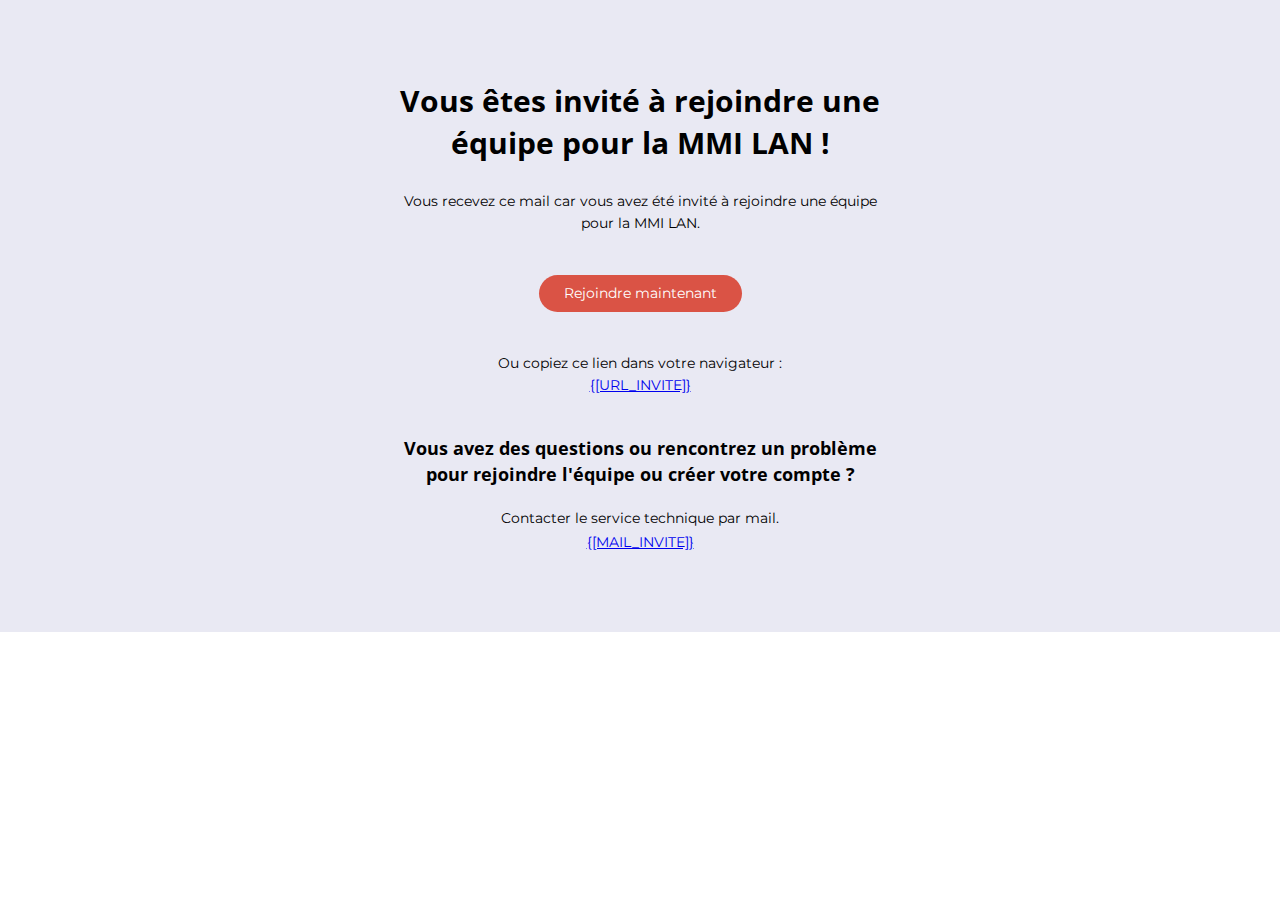
==== lib/mail_template_invite.html @ 9d24f562 "validate the invitation system, some verifications are missing but it'll be ok in the future" ====
<!DOCTYPE html PUBLIC "-//W3C//DTD XHTML 1.0 Transitional //EN" "http://www.w3.org/TR/xhtml1/DTD/xhtml1-transitional.dtd">
<html
  xmlns="http://www.w3.org/1999/xhtml"
  xmlns:v="urn:schemas-microsoft-com:vml"
  xmlns:o="urn:schemas-microsoft-com:office:office"
>
  <!--
/**
 * mmilan, website that manage e-sport teams
 * Propulsed by Arthur Mondon.
 *
 * @author     Arthur Mondon
 *
 * Contributors :
 * -
 *
 */
-->
  <head>
    <!--[if gte mso 9]>
      <xml>
        <o:OfficeDocumentSettings>
          <o:AllowPNG />
          <o:PixelsPerInch>96</o:PixelsPerInch>
        </o:OfficeDocumentSettings>
      </xml>
    <![endif]-->
    <meta http-equiv="Content-Type" content="text/html; charset=UTF-8" />
    <meta name="viewport" content="width=device-width, initial-scale=1.0" />
    <meta name="x-apple-disable-message-reformatting" />
    <!--[if !mso]><!-->
    <meta http-equiv="X-UA-Compatible" content="IE=edge" />
    <!--<![endif]-->
    <title></title>

    <style type="text/css">
      @media only screen and (min-width: 620px) {
        .u-row {
          width: 600px !important;
        }
        .u-row .u-col {
          vertical-align: top;
        }

        .u-row .u-col-100 {
          width: 600px !important;
        }
      }

      @media (max-width: 620px) {
        .u-row-container {
          max-width: 100% !important;
          padding-left: 0px !important;
          padding-right: 0px !important;
        }
        .u-row .u-col {
          min-width: 320px !important;
          max-width: 100% !important;
          display: block !important;
        }
        .u-row {
          width: calc(100% - 40px) !important;
        }
        .u-col {
          width: 100% !important;
        }
        .u-col > div {
          margin: 0 auto;
        }
      }
      body {
        margin: 0;
        padding: 0;
      }

      table,
      tr,
      td {
        vertical-align: top;
        border-collapse: collapse;
      }

      p {
        margin: 0;
      }

      .ie-container table,
      .mso-container table {
        table-layout: fixed;
      }

      * {
        line-height: inherit;
      }

      a[x-apple-data-detectors="true"] {
        color: inherit !important;
        text-decoration: none !important;
      }

      table,
      td {
        color: #000000;
      }
      #u_body a {
        color: #0000ee;
        text-decoration: underline;
      }
      @media (max-width: 480px) {
        #u_content_heading_1 .v-font-size {
          font-size: 26px !important;
        }
        #u_content_text_4 .v-container-padding-padding {
          padding: 0px 10px 40px !important;
        }
        #u_content_text_4 .v-line-height {
          line-height: 170% !important;
        }
        #u_content_button_1 .v-size-width {
          width: 60% !important;
        }
        #u_content_text_7 .v-container-padding-padding {
          padding: 0px 10px 40px !important;
        }
        #u_content_text_7 .v-line-height {
          line-height: 170% !important;
        }
        #u_content_text_3 .v-container-padding-padding {
          padding: 0px 20px 20px !important;
        }
        #u_content_text_2 .v-container-padding-padding {
          padding: 0px 10px 80px !important;
        }
        #u_content_text_6 .v-container-padding-padding {
          padding: 0px 10px 40px !important;
        }
        #u_content_text_6 .v-line-height {
          line-height: 170% !important;
        }
      }
    </style>

    <!--[if !mso]><!-->
    <link
      href="https://fonts.googleapis.com/css?family=Montserrat:400,700&display=swap"
      rel="stylesheet"
      type="text/css"
    />
    <link
      href="https://fonts.googleapis.com/css?family=Open+Sans:400,700&display=swap"
      rel="stylesheet"
      type="text/css"
    />
    <!--<![endif]-->
  </head>

  <body
    class="clean-body u_body"
    style="
      margin: 0;
      padding: 0;
      -webkit-text-size-adjust: 100%;
      background-color: #ffffff;
      color: #000000;
    "
  >
    <!--[if IE]><div class="ie-container"><![endif]-->
    <!--[if mso]><div class="mso-container"><![endif]-->
    <table
      id="u_body"
      style="
        border-collapse: collapse;
        table-layout: fixed;
        border-spacing: 0;
        mso-table-lspace: 0pt;
        mso-table-rspace: 0pt;
        vertical-align: top;
        min-width: 320px;
        margin: 0 auto;
        background-color: #ffffff;
        width: 100%;
      "
      cellpadding="0"
      cellspacing="0"
    >
      <tbody>
        <tr style="vertical-align: top">
          <td
            style="
              word-break: break-word;
              border-collapse: collapse !important;
              vertical-align: top;
            "
          >
            <!--[if (mso)|(IE)]><table width="100%" cellpadding="0" cellspacing="0" border="0"><tr><td align="center" style="background-color: #ffffff;"><![endif]-->

            <div
              class="u-row-container"
              style="padding: 0px; background-color: #e9e9f3"
            >
              <div
                class="u-row"
                style="
                  margin: 0 auto;
                  min-width: 320px;
                  max-width: 600px;
                  overflow-wrap: break-word;
                  word-wrap: break-word;
                  word-break: break-word;
                  background-color: transparent;
                "
              >
                <div
                  style="
                    border-collapse: collapse;
                    display: table;
                    width: 100%;
                    height: 100%;
                    background-color: transparent;
                  "
                >
                  <!--[if (mso)|(IE)]><table width="100%" cellpadding="0" cellspacing="0" border="0"><tr><td style="padding: 0px;background-color: #e9e9f3;" align="center"><table cellpadding="0" cellspacing="0" border="0" style="width:600px;"><tr style="background-color: transparent;"><![endif]-->

                  <!--[if (mso)|(IE)]><td align="center" width="600" style="background-color: #e9e9f3;width: 600px;padding: 0px;border-top: 0px solid transparent;border-left: 0px solid transparent;border-right: 0px solid transparent;border-bottom: 0px solid transparent;border-radius: 0px;-webkit-border-radius: 0px; -moz-border-radius: 0px;" valign="top"><![endif]-->
                  <div
                    class="u-col u-col-100"
                    style="
                      max-width: 320px;
                      min-width: 600px;
                      display: table-cell;
                      vertical-align: top;
                    "
                  >
                    <div
                      style="
                        background-color: #e9e9f3;
                        height: 100%;
                        width: 100% !important;
                        border-radius: 0px;
                        -webkit-border-radius: 0px;
                        -moz-border-radius: 0px;
                      "
                    >
                      <!--[if (!mso)&(!IE)]><!--><div
                        style="
                          height: 100%;
                          padding: 0px;
                          border-top: 0px solid transparent;
                          border-left: 0px solid transparent;
                          border-right: 0px solid transparent;
                          border-bottom: 0px solid transparent;
                          border-radius: 0px;
                          -webkit-border-radius: 0px;
                          -moz-border-radius: 0px;
                        "
                      ><!--<![endif]-->
                        <table
                          id="u_content_heading_1"
                          style="font-family: 'Montserrat', sans-serif"
                          role="presentation"
                          cellpadding="0"
                          cellspacing="0"
                          width="100%"
                          border="0"
                        >
                          <tbody>
                            <tr>
                              <td
                                class="v-container-padding-padding"
                                style="
                                  overflow-wrap: break-word;
                                  word-break: break-word;
                                  padding: 80px 10px 13px;
                                  font-family: 'Montserrat', sans-serif;
                                "
                                align="left"
                              >
                                <h1
                                  class="v-line-height v-font-size"
                                  style="
                                    margin: 0px;
                                    line-height: 140%;
                                    text-align: center;
                                    word-wrap: break-word;
                                    font-weight: normal;
                                    font-family: 'Open Sans', sans-serif;
                                    font-size: 30px;
                                  "
                                >
                                  <div>
                                    <div>
                                      <strong
                                        >Vous êtes invité à rejoindre une équipe
                                        pour la MMI LAN !</strong
                                      >
                                    </div>
                                  </div>
                                </h1>
                              </td>
                            </tr>
                          </tbody>
                        </table>

                        <table
                          id="u_content_text_4"
                          style="font-family: 'Montserrat', sans-serif"
                          role="presentation"
                          cellpadding="0"
                          cellspacing="0"
                          width="100%"
                          border="0"
                        >
                          <tbody>
                            <tr>
                              <td
                                class="v-container-padding-padding"
                                style="
                                  overflow-wrap: break-word;
                                  word-break: break-word;
                                  padding: 13px 50px 40px;
                                  font-family: 'Montserrat', sans-serif;
                                "
                                align="left"
                              >
                                <div
                                  class="v-line-height"
                                  style="
                                    line-height: 160%;
                                    text-align: center;
                                    word-wrap: break-word;
                                  "
                                >
                                  <p style="font-size: 14px; line-height: 160%">
                                    Vous recevez ce mail car vous avez été
                                    invité à rejoindre une équipe pour la MMI
                                    LAN.
                                  </p>
                                </div>
                              </td>
                            </tr>
                          </tbody>
                        </table>

                        <table
                          id="u_content_button_1"
                          style="font-family: 'Montserrat', sans-serif"
                          role="presentation"
                          cellpadding="0"
                          cellspacing="0"
                          width="100%"
                          border="0"
                        >
                          <tbody>
                            <tr>
                              <td
                                class="v-container-padding-padding"
                                style="
                                  overflow-wrap: break-word;
                                  word-break: break-word;
                                  padding: 0px 10px 40px;
                                  font-family: 'Montserrat', sans-serif;
                                "
                                align="left"
                              >
                                <div align="center">
                                  <!--[if mso]><table width="100%" cellpadding="0" cellspacing="0" border="0" style="border-spacing: 0; border-collapse: collapse; mso-table-lspace:0pt; mso-table-rspace:0pt;font-family:'Montserrat',sans-serif;"><tr><td style="font-family:'Montserrat',sans-serif;" align="center"><v:roundrect xmlns:v="urn:schemas-microsoft-com:vml" xmlns:w="urn:schemas-microsoft-com:office:word" href="" style="height:37px; v-text-anchor:middle; width:203px;" arcsize="67.5%" stroke="f" fillcolor="#da5345"><w:anchorlock/><center style="color:#FFFFFF;font-family:'Montserrat',sans-serif;"><![endif]-->
                                  <a
                                    href="{[URL_INVITE]}"
                                    target="_blank"
                                    class="v-size-width"
                                    style="
                                      box-sizing: border-box;
                                      display: inline-block;
                                      font-family: 'Montserrat', sans-serif;
                                      text-decoration: none;
                                      -webkit-text-size-adjust: none;
                                      text-align: center;
                                      color: #ffffff;
                                      background-color: #da5345;
                                      border-radius: 25px;
                                      -webkit-border-radius: 25px;
                                      -moz-border-radius: 25px;
                                      width: 35%;
                                      max-width: 100%;
                                      overflow-wrap: break-word;
                                      word-break: break-word;
                                      word-wrap: break-word;
                                      mso-border-alt: none;
                                    "
                                  >
                                    <span
                                      class="v-line-height"
                                      style="
                                        display: block;
                                        padding: 10px 20px;
                                        line-height: 120%;
                                      "
                                      ><p
                                        style="
                                          font-size: 14px;
                                          line-height: 120%;
                                        "
                                      >
                                        <span
                                          style="
                                            font-size: 14px;
                                            line-height: 16.8px;
                                          "
                                          >Rejoindre maintenant</span
                                        >
                                      </p></span
                                    >
                                  </a>
                                  <!--[if mso]></center></v:roundrect></td></tr></table><![endif]-->
                                </div>
                              </td>
                            </tr>
                          </tbody>
                        </table>

                        <table
                          id="u_content_text_7"
                          style="font-family: 'Montserrat', sans-serif"
                          role="presentation"
                          cellpadding="0"
                          cellspacing="0"
                          width="100%"
                          border="0"
                        >
                          <tbody>
                            <tr>
                              <td
                                class="v-container-padding-padding"
                                style="
                                  overflow-wrap: break-word;
                                  word-break: break-word;
                                  padding: 0px 50px 40px;
                                  font-family: 'Montserrat', sans-serif;
                                "
                                align="left"
                              >
                                <div
                                  class="v-line-height"
                                  style="
                                    line-height: 160%;
                                    text-align: center;
                                    word-wrap: break-word;
                                  "
                                >
                                  <p style="font-size: 14px; line-height: 160%">
                                    Ou copiez ce lien dans votre navigateur :
                                  </p>
                                  <p style="font-size: 14px; line-height: 160%">
                                    <a
                                      rel="noopener"
                                      href="{[URL_INVITE]}"
                                      target="_blank"
                                      >{[URL_INVITE]}</a
                                    >
                                  </p>
                                </div>
                              </td>
                            </tr>
                          </tbody>
                        </table>

                        <table
                          id="u_content_text_3"
                          style="font-family: 'Montserrat', sans-serif"
                          role="presentation"
                          cellpadding="0"
                          cellspacing="0"
                          width="100%"
                          border="0"
                        >
                          <tbody>
                            <tr>
                              <td
                                class="v-container-padding-padding"
                                style="
                                  overflow-wrap: break-word;
                                  word-break: break-word;
                                  padding: 0px 60px 20px;
                                  font-family: 'Montserrat', sans-serif;
                                "
                                align="left"
                              >
                                <div
                                  class="v-line-height"
                                  style="
                                    line-height: 140%;
                                    text-align: center;
                                    word-wrap: break-word;
                                  "
                                >
                                  <p style="font-size: 14px; line-height: 140%">
                                    <span
                                      style="
                                        font-size: 18px;
                                        line-height: 25.2px;
                                        font-family: 'Open Sans', sans-serif;
                                      "
                                      ><strong
                                        >Vous avez des questions ou rencontrez
                                        un problème pour rejoindre l'équipe ou
                                        créer votre compte ?</strong
                                      ></span
                                    >
                                  </p>
                                </div>
                              </td>
                            </tr>
                          </tbody>
                        </table>

                        <table
                          id="u_content_text_2"
                          style="font-family: 'Montserrat', sans-serif"
                          role="presentation"
                          cellpadding="0"
                          cellspacing="0"
                          width="100%"
                          border="0"
                        >
                          <tbody>
                            <tr>
                              <td
                                class="v-container-padding-padding"
                                style="
                                  overflow-wrap: break-word;
                                  word-break: break-word;
                                  padding: 0px 50px 77px;
                                  font-family: 'Montserrat', sans-serif;
                                "
                                align="left"
                              >
                                <div
                                  class="v-line-height"
                                  style="
                                    line-height: 160%;
                                    text-align: center;
                                    word-wrap: break-word;
                                  "
                                >
                                  <p style="font-size: 14px; line-height: 160%">
                                    Contacter le service technique par mail.
                                  </p>
                                  <a
                                    href="mailto:{[MAIL_INVITE]}"
                                    style="font-size: 14px; line-height: 160%"
                                    >{[MAIL_INVITE]}</a
                                  >
                                </div>
                              </td>
                            </tr>
                          </tbody>
                        </table>

                        <!--[if (!mso)&(!IE)]><!-->
                      </div>
                      <!--<![endif]-->
                    </div>
                  </div>
                  <!--[if (mso)|(IE)]></td><![endif]-->
                  <!--[if (mso)|(IE)]></tr></table></td></tr></table><![endif]-->
                </div>
              </div>
            </div>

            <!--[if (mso)|(IE)]></td></tr></table><![endif]-->
          </td>
        </tr>
      </tbody>
    </table>
    <!--[if mso]></div><![endif]-->
    <!--[if IE]></div><![endif]-->
  </body>
</html>
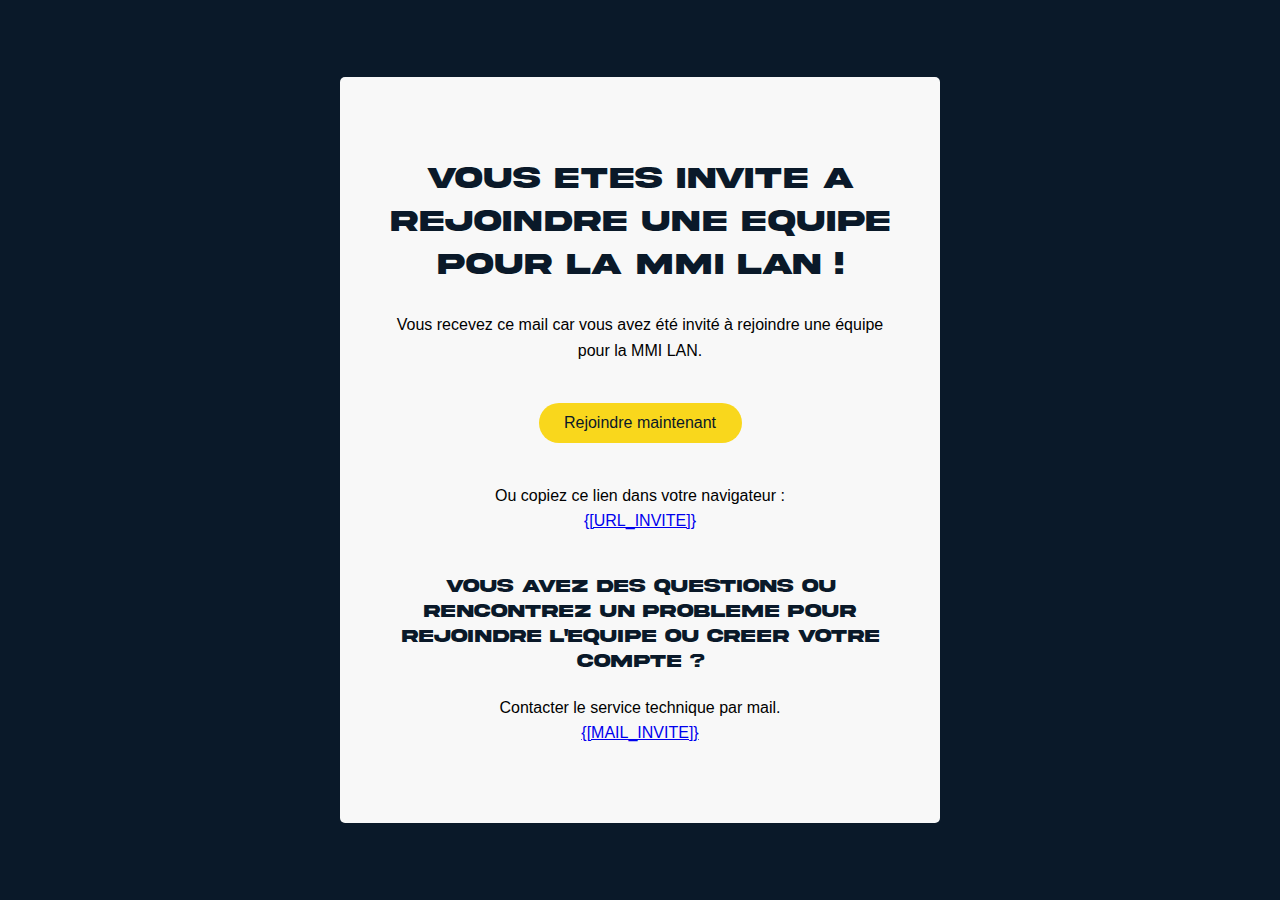
==== commit 16199bf1: "update de la page mail basé sur l'ui-kit (polices, couleurs...)" ====
--- a/lib/mail_template_invite.html
+++ b/lib/mail_template_invite.html
@@ -69,6 +69,7 @@
         }
       }
       body {
+        color: #000000;
         margin: 0;
         padding: 0;
       }
@@ -82,6 +83,7 @@
 
       p {
         margin: 0;
+        color: #000000;
       }
 
       .ie-container table,
@@ -138,10 +140,36 @@
           line-height: 170% !important;
         }
       }
+
+      /* FONT IMPORT */
+    /* 
+    * 1. WORK SANS
+    */
+    @import url("https://fonts.googleapis.com/css2?family=Work+Sans&display=swap");
+    /*
+    * 2. Akira Expanded
+    */
+    @font-face {
+    font-family: "Akira";
+    src: url("../../fonts/Akira.otf");
+    type: "opentype";
+    font-weight: normal;
+    }
+
+    p {
+        font-family: "Work Sans", sans-serif;
+        font-size: 16px;
+        color: #000;
+    }
+
+    h1, h2, h3, h4, h5, h6, strong {
+        font-family: "Akira", sans-serif;
+        color: #0a1929;
+    }
     </style>
 
     <!--[if !mso]><!-->
-    <link
+    <!-- <link
       href="https://fonts.googleapis.com/css?family=Montserrat:400,700&display=swap"
       rel="stylesheet"
       type="text/css"
@@ -150,7 +178,7 @@
       href="https://fonts.googleapis.com/css?family=Open+Sans:400,700&display=swap"
       rel="stylesheet"
       type="text/css"
-    />
+    /> -->
     <!--<![endif]-->
   </head>
 
@@ -160,8 +188,7 @@
       margin: 0;
       padding: 0;
       -webkit-text-size-adjust: 100%;
-      background-color: #ffffff;
-      color: #000000;
+      color: #fff;
     "
   >
     <!--[if IE]><div class="ie-container"><![endif]-->
@@ -172,13 +199,14 @@
         border-collapse: collapse;
         table-layout: fixed;
         border-spacing: 0;
-        mso-table-lspace: 0pt;
-        mso-table-rspace: 0pt;
+        /* mso-table-lspace: 0pt;
+        mso-table-rspace: 0pt; */
         vertical-align: top;
         min-width: 320px;
         margin: 0 auto;
         background-color: #ffffff;
         width: 100%;
+        height: 100vh;
       "
       cellpadding="0"
       cellspacing="0"
@@ -196,7 +224,7 @@
 
             <div
               class="u-row-container"
-              style="padding: 0px; background-color: #e9e9f3"
+              style="padding: 0px; background-color: #0a1929; height: 100%; display: flex; align-items: center;"
             >
               <div
                 class="u-row"
@@ -233,10 +261,10 @@
                   >
                     <div
                       style="
-                        background-color: #e9e9f3;
+                        background-color: #f8f8f8;
                         height: 100%;
                         width: 100% !important;
-                        border-radius: 0px;
+                        border-radius: 5px !important;
                         -webkit-border-radius: 0px;
                         -moz-border-radius: 0px;
                       "
@@ -271,7 +299,7 @@
                                   overflow-wrap: break-word;
                                   word-break: break-word;
                                   padding: 80px 10px 13px;
-                                  font-family: 'Montserrat', sans-serif;
+                                  
                                 "
                                 align="left"
                               >
@@ -290,7 +318,7 @@
                                   <div>
                                     <div>
                                       <strong
-                                        >Vous êtes invité à rejoindre une équipe
+                                        >Vous etes invite a rejoindre une equipe
                                         pour la MMI LAN !</strong
                                       >
                                     </div>
@@ -318,7 +346,7 @@
                                   overflow-wrap: break-word;
                                   word-break: break-word;
                                   padding: 13px 50px 40px;
-                                  font-family: 'Montserrat', sans-serif;
+                                  
                                 "
                                 align="left"
                               >
@@ -330,7 +358,7 @@
                                     word-wrap: break-word;
                                   "
                                 >
-                                  <p style="font-size: 14px; line-height: 160%">
+                                  <p style=" line-height: 160%">
                                     Vous recevez ce mail car vous avez été
                                     invité à rejoindre une équipe pour la MMI
                                     LAN.
@@ -358,7 +386,7 @@
                                   overflow-wrap: break-word;
                                   word-break: break-word;
                                   padding: 0px 10px 40px;
-                                  font-family: 'Montserrat', sans-serif;
+                                  
                                 "
                                 align="left"
                               >
@@ -371,12 +399,11 @@
                                     style="
                                       box-sizing: border-box;
                                       display: inline-block;
-                                      font-family: 'Montserrat', sans-serif;
+                                      
                                       text-decoration: none;
                                       -webkit-text-size-adjust: none;
                                       text-align: center;
-                                      color: #ffffff;
-                                      background-color: #da5345;
+                                      background-color: #f9d71c;
                                       border-radius: 25px;
                                       -webkit-border-radius: 25px;
                                       -moz-border-radius: 25px;
@@ -385,7 +412,7 @@
                                       overflow-wrap: break-word;
                                       word-break: break-word;
                                       word-wrap: break-word;
-                                      mso-border-alt: none;
+                                      /* mso-border-alt: none; */
                                     "
                                   >
                                     <span
@@ -397,14 +424,15 @@
                                       "
                                       ><p
                                         style="
-                                          font-size: 14px;
+                                          
                                           line-height: 120%;
                                         "
                                       >
                                         <span
                                           style="
-                                            font-size: 14px;
+                                            
                                             line-height: 16.8px;
+                                            color: #0a1929;
                                           "
                                           >Rejoindre maintenant</span
                                         >
@@ -420,7 +448,6 @@
 
                         <table
                           id="u_content_text_7"
-                          style="font-family: 'Montserrat', sans-serif"
                           role="presentation"
                           cellpadding="0"
                           cellspacing="0"
@@ -435,7 +462,7 @@
                                   overflow-wrap: break-word;
                                   word-break: break-word;
                                   padding: 0px 50px 40px;
-                                  font-family: 'Montserrat', sans-serif;
+                                  
                                 "
                                 align="left"
                               >
@@ -447,10 +474,10 @@
                                     word-wrap: break-word;
                                   "
                                 >
-                                  <p style="font-size: 14px; line-height: 160%">
+                                  <p style=" line-height: 160%">
                                     Ou copiez ce lien dans votre navigateur :
                                   </p>
-                                  <p style="font-size: 14px; line-height: 160%">
+                                  <p style=" line-height: 160%">
                                     <a
                                       rel="noopener"
                                       href="{[URL_INVITE]}"
@@ -481,7 +508,7 @@
                                   overflow-wrap: break-word;
                                   word-break: break-word;
                                   padding: 0px 60px 20px;
-                                  font-family: 'Montserrat', sans-serif;
+                                  
                                 "
                                 align="left"
                               >
@@ -493,7 +520,7 @@
                                     word-wrap: break-word;
                                   "
                                 >
-                                  <p style="font-size: 14px; line-height: 140%">
+                                  <p style=" line-height: 140%">
                                     <span
                                       style="
                                         font-size: 18px;
@@ -502,8 +529,8 @@
                                       "
                                       ><strong
                                         >Vous avez des questions ou rencontrez
-                                        un problème pour rejoindre l'équipe ou
-                                        créer votre compte ?</strong
+                                        un probleme pour rejoindre l'equipe ou
+                                        creer votre compte ?</strong
                                       ></span
                                     >
                                   </p>
@@ -530,7 +557,7 @@
                                   overflow-wrap: break-word;
                                   word-break: break-word;
                                   padding: 0px 50px 77px;
-                                  font-family: 'Montserrat', sans-serif;
+                                  
                                 "
                                 align="left"
                               >
@@ -542,12 +569,12 @@
                                     word-wrap: break-word;
                                   "
                                 >
-                                  <p style="font-size: 14px; line-height: 160%">
+                                  <p style=" line-height: 160%">
                                     Contacter le service technique par mail.
                                   </p>
                                   <a
                                     href="mailto:{[MAIL_INVITE]}"
-                                    style="font-size: 14px; line-height: 160%"
+                                    style=" line-height: 160%"
                                     >{[MAIL_INVITE]}</a
                                   >
                                 </div>
